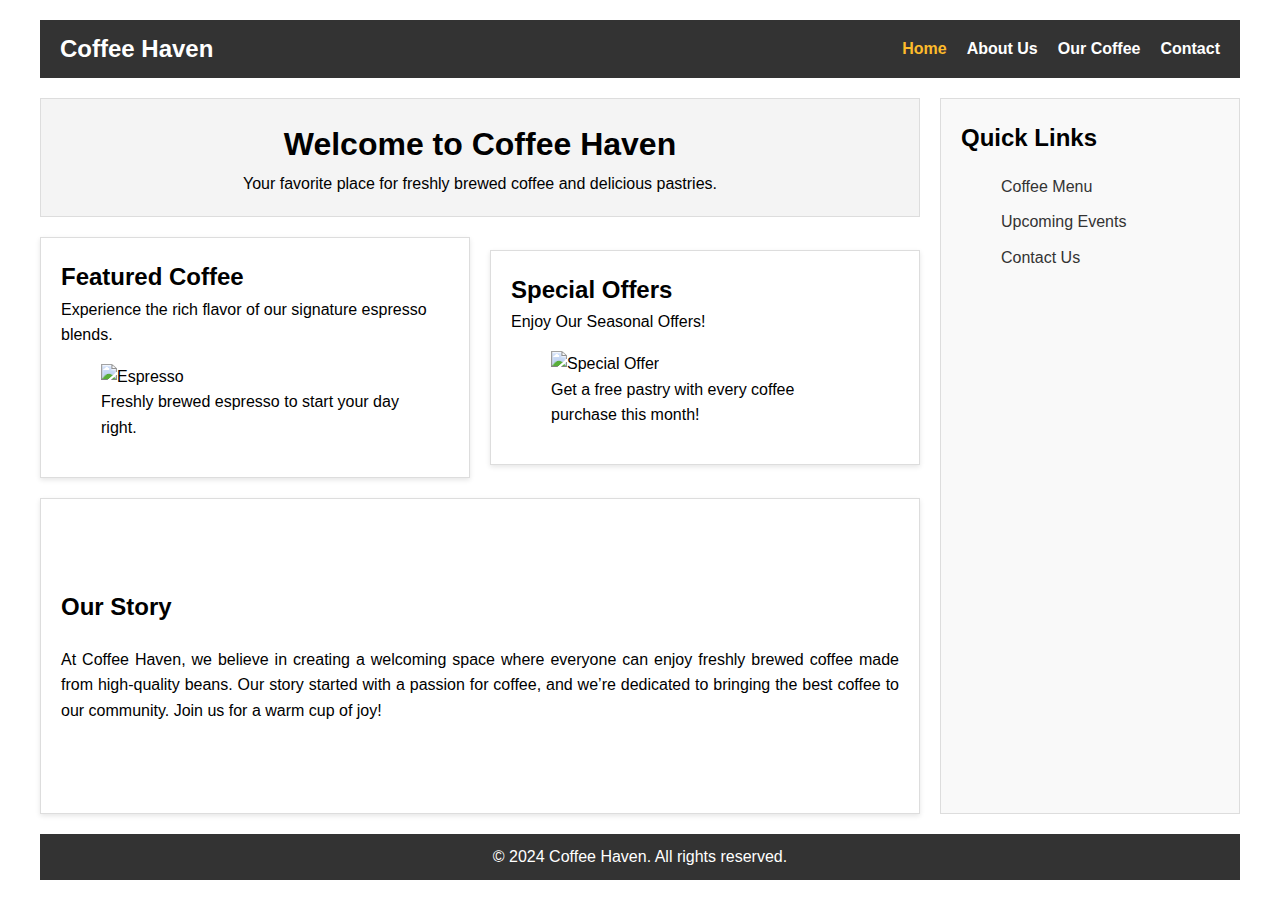
==== Assesment/index.html @ 5d5805d6 "Add files via upload" ====
<!DOCTYPE html>
<html lang="en-gb">

<head>
  <meta charset="UTF-8" />
  <meta name="viewport" content="width=device-width, initial-scale=1.0" />
  <title>Coffee Shop - Home</title>
  <link rel="stylesheet" href="css/style.css" />
</head>

<body>
  <div class="container">
    <!-- Header -->
    <header class="header">
      <div class="logo">Coffee Haven</div>
      <nav class="nav">
        <a href="index.html" class="current" aria-current="home">Home</a>
        <a href="about.html">About Us</a>
        <a href="products.html">Our Coffee</a>
        <a href="contact.html">Contact</a>
      </nav>
    </header>

    <!-- Main Content -->
    <main class="main">
      <section class="hero">
        <h1>Welcome to Coffee Haven</h1>
        <p>
          Your favorite place for freshly brewed coffee and delicious
          pastries.
        </p>
      </section>

      <section class="content">
        <article>
          <section>
            <h2>Featured Coffee</h2>
            <p>
              Experience the rich flavor of our signature espresso blends.
            </p>
            <figure>
              <img
                src="https://th.bing.com/th/id/R.8ae5ee5772355bdc771fa115cce6bc5f?rik=BnQ0NIV6Ko3%2b9w&pid=ImgRaw&r=0"
                alt="Espresso" />
              <figcaption>
                Freshly brewed espresso to start your day right.
              </figcaption>
            </figure>
          </section>
        </article>

        <article>
          <section>
            <h2>Special Offers</h2>
            <p> Enjoy Our Seasonal Offers!</p>
            <figure>
              <img src="https://encrypted-tbn0.gstatic.com/images?q=tbn:ANd9GcQn3Z7H9uln67I6AUer3uLWMALce7OZg8jaDQ&s"
                alt="Special Offer" />
              <figcaption>
                Get a free pastry with every coffee purchase this month!
              </figcaption>
            </figure>
          </section>
        </article>
      </section>

      <section class="content shaped">
        <article>
          <h2>Our Story</h2>
          <p>
            At Coffee Haven, we believe in creating a welcoming space where
            everyone can enjoy freshly brewed coffee made from high-quality
            beans. Our story started with a passion for coffee, and we’re
            dedicated to bringing the best coffee to our community. Join us
            for a warm cup of joy!
          </p>
        </article>
      </section>
    </main>

    <!-- Sidebar -->
    <aside class="sidebar">
      <h2>Quick Links</h2>
      <ul>
        <li><a href="#menu">Coffee Menu</a></li>
        <li><a href="#events">Upcoming Events</a></li>
        <li><a href="#contact">Contact Us</a></li>
      </ul>
    </aside>

    <!-- Footer -->
    <footer class="footer">
      <p>&copy; 2024 Coffee Haven. All rights reserved.</p>
    </footer>
  </div>
</body>

</html>
---- Assesment/css/style.css ----
/* Reset and Base Styles */
body,
h1,
h2,
p {
    margin: 0;
    padding: 0;
}


body {
    font-family: Arial, sans-serif;
    line-height: 1.6;
}

a {
    text-decoration: none;
    color: inherit;
}

/* Layout Container */
.container {
    display: grid;
    grid-template-areas:
        "header header"
        "main sidebar"
        "footer footer";
    grid-template-columns: 1fr 300px;
    grid-template-rows: auto 1fr auto;
    gap: 20px;
    max-width: 1200px;
    margin: 0 auto;
    padding: 20px;
    height: calc(100vh - 40px);
}

/* Header */
.header {
    grid-area: header;
    display: flex;
    justify-content: space-between;
    align-items: center;
    padding: 10px 20px;
    background-color: #333;
    color: white;
}

.header .logo {
    font-size: 1.5rem;
    font-weight: bold;
    white-space: nowrap;
}

.nav {
    display: flex;
    gap: 20px;
}

.nav a {
    color: white;
    font-weight: bold;
    transition: color 0.3s ease;
}

.nav a:hover {
    color: #f0a500;
}

.nav a.current {
    color: #fdbb2b;
}

/* Main Content */
.main {
    grid-area: main;
    display: grid;
    grid-template-rows: auto auto 1fr;
    gap: 20px;
}

.hero {
    background-color: #f4f4f4;
    padding: 20px;
    text-align: center;
    border: 1px solid #ddd;
}

.content {
    display: flex;
    gap: 20px;
}

.content article {
    flex: 1;
    display: flex;
    flex-direction: column;
    gap: 20px;
    justify-content: center;
}

.shaped article,
.content>article>section {
    padding: 20px;
    background-color: #fff;
    border: 1px solid #ddd;
    box-shadow: 0 2px 5px rgba(0, 0, 0, 0.1);
}

.content.shaped {
    display: flex;
}

.shaped img {
    float: left;
    shape-outside: circle(50%);
    clip-path: circle(50%);
    margin: 20px;
}

.shaped p {
    text-align: justify;
}

section.about {
    display: flex;
}

figure img {
    max-width: 210px;
}


.sidebar {
    grid-area: sidebar;
    padding: 20px;
    background-color: #f9f9f9;
    border: 1px solid #ddd;
}


.sidebar ul {
    list-style: none;
}

.sidebar ul li {
    margin-bottom: 10px;
}

.sidebar a {
    color: #333;
    transition: color 0.3s ease;
}

.sidebar a:hover {
    color: #f0a500;
}

/* Footer */
.footer {
    grid-area: footer;
    text-align: center;
    padding: 10px 0;
    background-color: #333;
    color: white;
}

@media all and (max-width:1200px) {
    aside {
        display: none;
    }

    .container {
        grid-template-areas:
            "header"
            "main"
            "footer";
        grid-template-columns: 1fr;
    }

}

@media all and (max-width:885px) {
    .content {
        flex-direction: column;
    }
    .nav {
        flex-wrap: wrap;
    }
    .shaped {
        text-align: center;
    }
    .shaped img {
        shape-outside: none;
        float: none;

    }
    .shaped p {
        text-align: unset;
    }

}
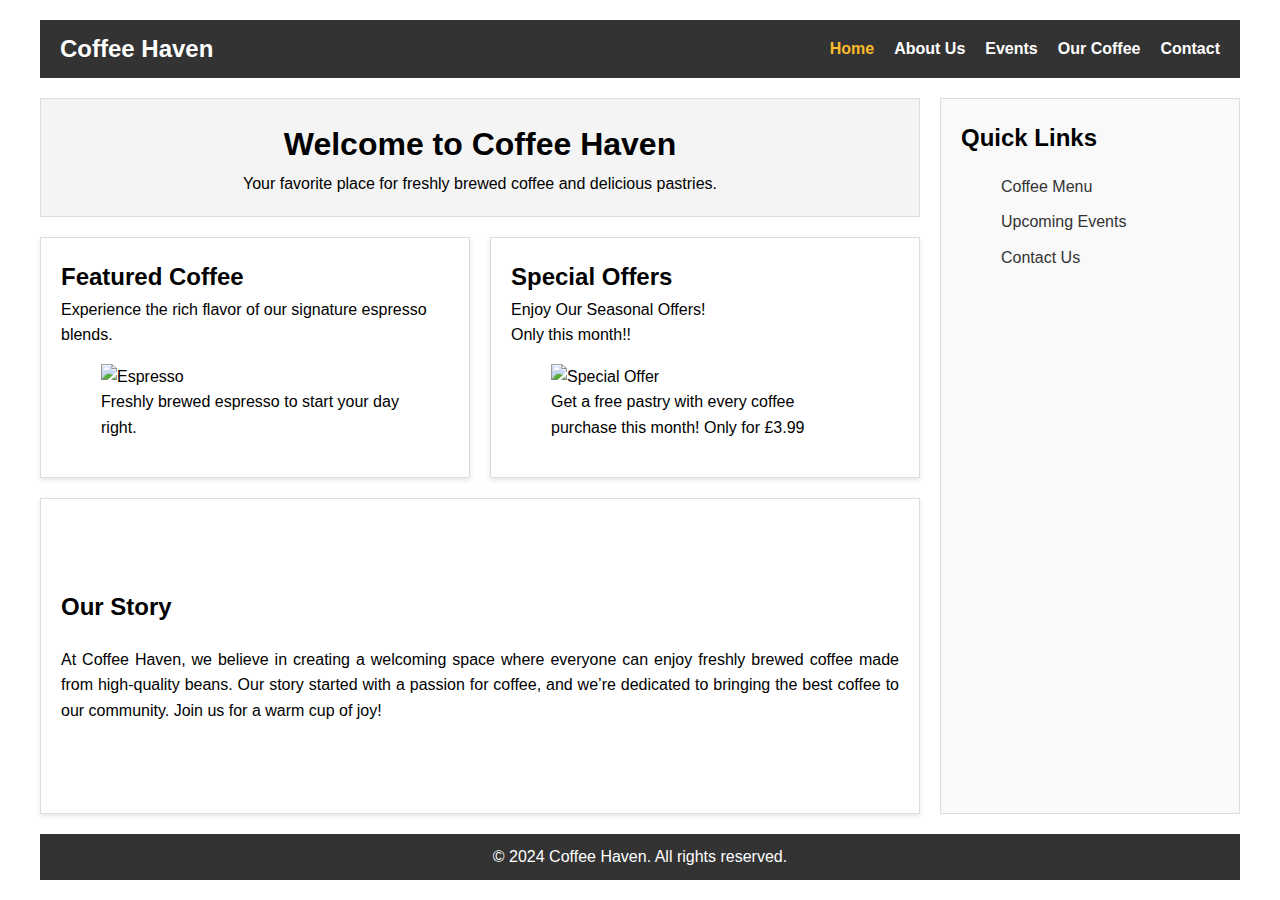
==== commit f330119a: "Add files via upload" ====
--- a/Assesment/index.html
+++ b/Assesment/index.html
@@ -16,6 +16,7 @@
       <nav class="nav">
         <a href="index.html" class="current" aria-current="home">Home</a>
         <a href="about.html">About Us</a>
+        <a href="events.html">Events</a>
         <a href="products.html">Our Coffee</a>
         <a href="contact.html">Contact</a>
       </nav>
@@ -39,9 +40,7 @@
               Experience the rich flavor of our signature espresso blends.
             </p>
             <figure>
-              <img
-                src="https://th.bing.com/th/id/R.8ae5ee5772355bdc771fa115cce6bc5f?rik=BnQ0NIV6Ko3%2b9w&pid=ImgRaw&r=0"
-                alt="Espresso" />
+              <img src="/img/product_main.jpg" alt="Espresso" />
               <figcaption>
                 Freshly brewed espresso to start your day right.
               </figcaption>
@@ -52,12 +51,14 @@
         <article>
           <section>
             <h2>Special Offers</h2>
-            <p> Enjoy Our Seasonal Offers!</p>
+            <p> Enjoy Our Seasonal Offers! </p>
+            <p> Only this month!!
+            </p>
             <figure>
-              <img src="https://encrypted-tbn0.gstatic.com/images?q=tbn:ANd9GcQn3Z7H9uln67I6AUer3uLWMALce7OZg8jaDQ&s"
-                alt="Special Offer" />
+              <img src="/img/offer.jpg" alt="Special Offer" />
               <figcaption>
                 Get a free pastry with every coffee purchase this month!
+                Only for £3.99
               </figcaption>
             </figure>
           </section>
--- a/Assesment/css/style.css
+++ b/Assesment/css/style.css
@@ -98,6 +98,12 @@
     justify-content: center;
 }
 
+section.content img {
+    width: 200px;
+    height: 150px;
+    object-fit: cover;
+}
+
 .shaped article,
 .content>article>section {
     padding: 20px;
@@ -183,17 +189,21 @@
     .content {
         flex-direction: column;
     }
+
     .nav {
         flex-wrap: wrap;
     }
+
     .shaped {
         text-align: center;
     }
+
     .shaped img {
         shape-outside: none;
         float: none;
 
     }
+
     .shaped p {
         text-align: unset;
     }
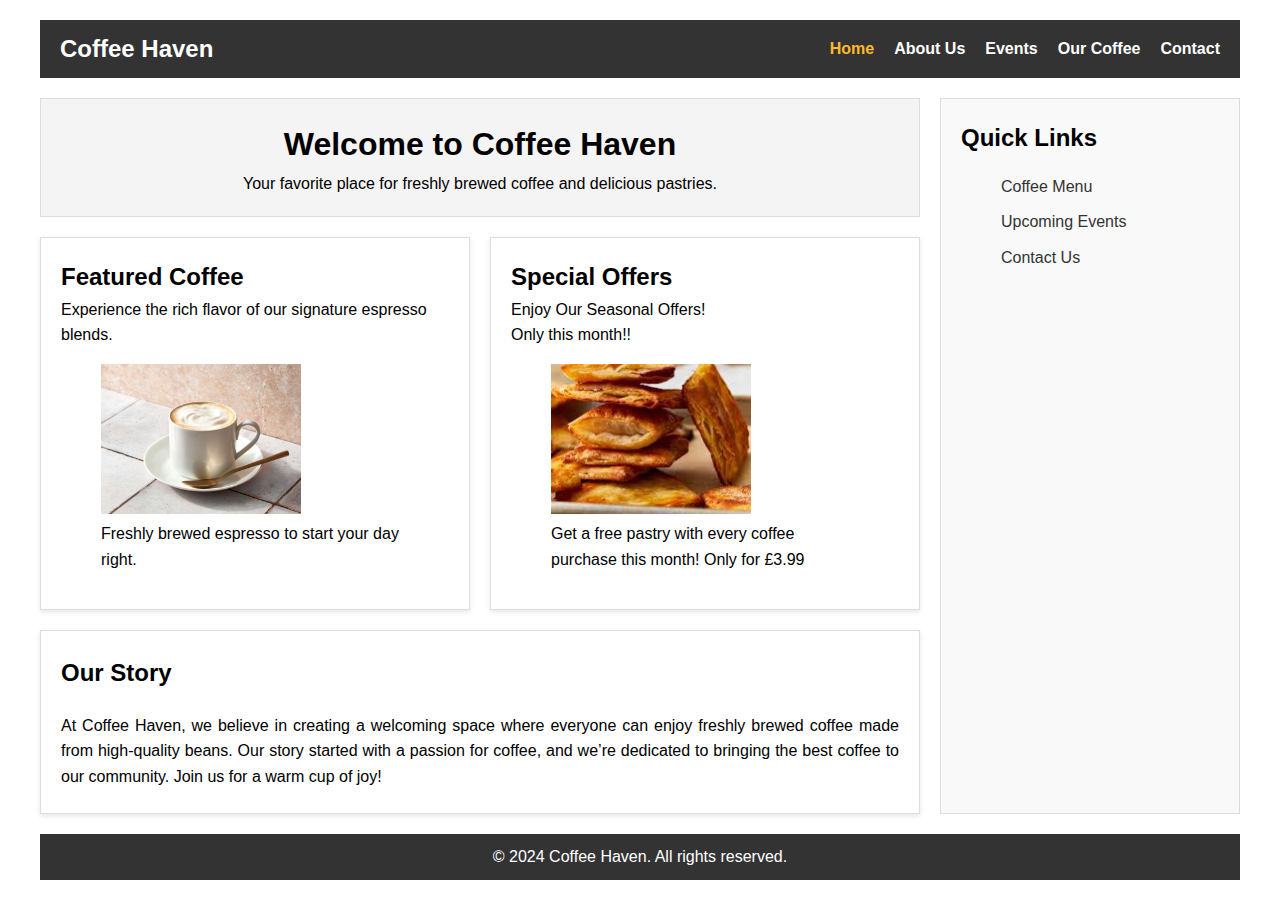
==== commit fcd38aae: "Add files via upload" ====
--- a/Assesment/index.html
+++ b/Assesment/index.html
@@ -10,7 +10,6 @@
 
 <body>
   <div class="container">
-    <!-- Header -->
     <header class="header">
       <div class="logo">Coffee Haven</div>
       <nav class="nav">
@@ -22,7 +21,6 @@
       </nav>
     </header>
 
-    <!-- Main Content -->
     <main class="main">
       <section class="hero">
         <h1>Welcome to Coffee Haven</h1>
@@ -40,7 +38,7 @@
               Experience the rich flavor of our signature espresso blends.
             </p>
             <figure>
-              <img src="/img/product_main.jpg" alt="Espresso" />
+              <img src="/Assesment/img/product_main.jpg" alt="Espresso" />
               <figcaption>
                 Freshly brewed espresso to start your day right.
               </figcaption>
@@ -55,7 +53,7 @@
             <p> Only this month!!
             </p>
             <figure>
-              <img src="/img/offer.jpg" alt="Special Offer" />
+              <img src="/Assesment/img/offer.jpg" alt="Special Offer" />
               <figcaption>
                 Get a free pastry with every coffee purchase this month!
                 Only for £3.99
@@ -79,7 +77,6 @@
       </section>
     </main>
 
-    <!-- Sidebar -->
     <aside class="sidebar">
       <h2>Quick Links</h2>
       <ul>
@@ -89,7 +86,6 @@
       </ul>
     </aside>
 
-    <!-- Footer -->
     <footer class="footer">
       <p>&copy; 2024 Coffee Haven. All rights reserved.</p>
     </footer>
